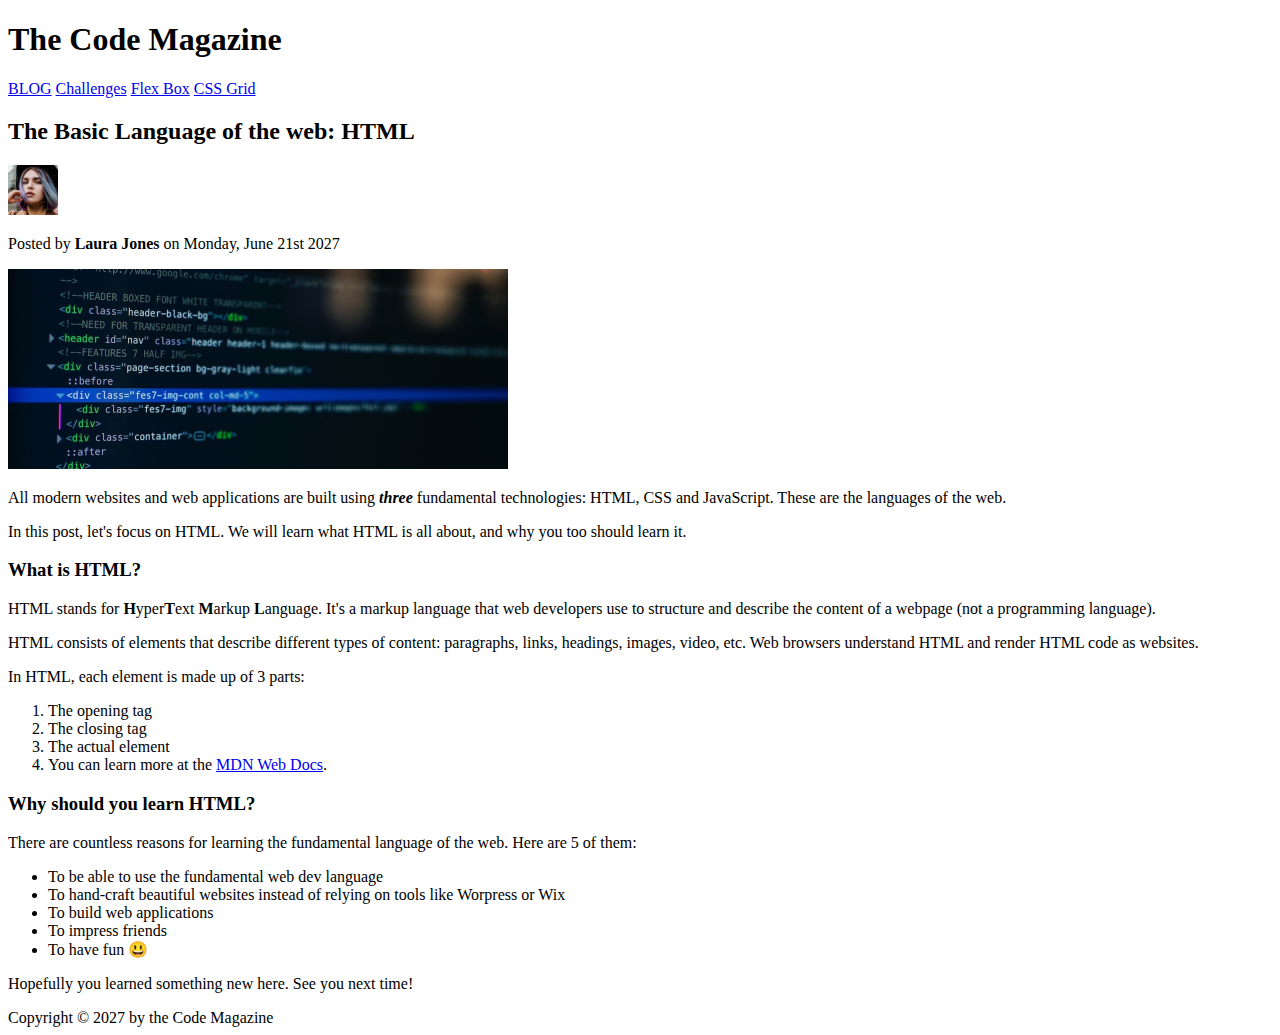
==== index.html @ de1daa29 "Create first webpage" ====
<!DOCTYPE html>
<html>

<head>
    <title>The Basic Language of the web: HTML</title>
</head>

<body>
    <header>
        <h1>The Code Magazine</h1>

        <nav>
            <a href="blog.html">BLOG</a>
            <a href="#">Challenges</a>
            <a href="#">Flex Box</a>
            <a href="#">CSS Grid</a>
        </nav>
    </header>

    <article>
        <header>
            <h2>The Basic Language of the web: HTML</h2>

            <img src="laura-jones.jpg" alt="Picture of Laura Jones" width="50" height="50">

            <p>Posted by <strong>Laura Jones</strong> on Monday, June 21st 2027</p>

            <img src="post-img.jpg" alt="Picture of HTML code" width="500" height="200">
        </header>

        <p>All modern websites and web applications are built using <strong><em>three</em></strong> fundamental
            technologies: HTML, CSS and
            JavaScript. These are the languages of the web.</p>

        <p>In this post, let's focus on HTML. We will learn what HTML is all about, and why you too should learn it.</p>

        <h3>What is HTML?</h3>

        <p>HTML stands for <strong>H</strong>yper<strong>T</strong>ext <strong>M</strong>arkup
            <strong>L</strong>anguage.
            It's a markup language that web developers use to structure and describe the content of a webpage (not a
            programming language).
        </p>

        <p>HTML consists of elements that describe different types of content: paragraphs, links, headings, images,
            video,
            etc. Web browsers understand HTML and render HTML code as websites.</p>

        <p>In HTML, each element is made up of 3 parts: </p>

        <ol>
            <li>The opening tag</li>
            <li>The closing tag</li>
            <li>The actual element</li>
            <li>You can learn more at the <a href="https://developer.mozilla.org/en-US/docs/Web/HTML"
                    target="_blank">MDN
                    Web Docs</a>.</li>

        </ol>

        <h3>Why should you learn HTML?</h3>

        <p>There are countless reasons for learning the fundamental language of the web. Here are 5 of them:</p>

        <ul>
            <li>To be able to use the fundamental web dev language</li>
            <li>To hand-craft beautiful websites instead of relying on tools like Worpress or Wix</li>
            <li>To build web applications</li>
            <li>To impress friends</li>
            <li>To have fun 😃</li>
        </ul>

        <p>Hopefully you learned something new here. See you next time!</p>
    </article>


    <footer>Copyright &copy; 2027 by the Code Magazine</footer>

</body>

</html>
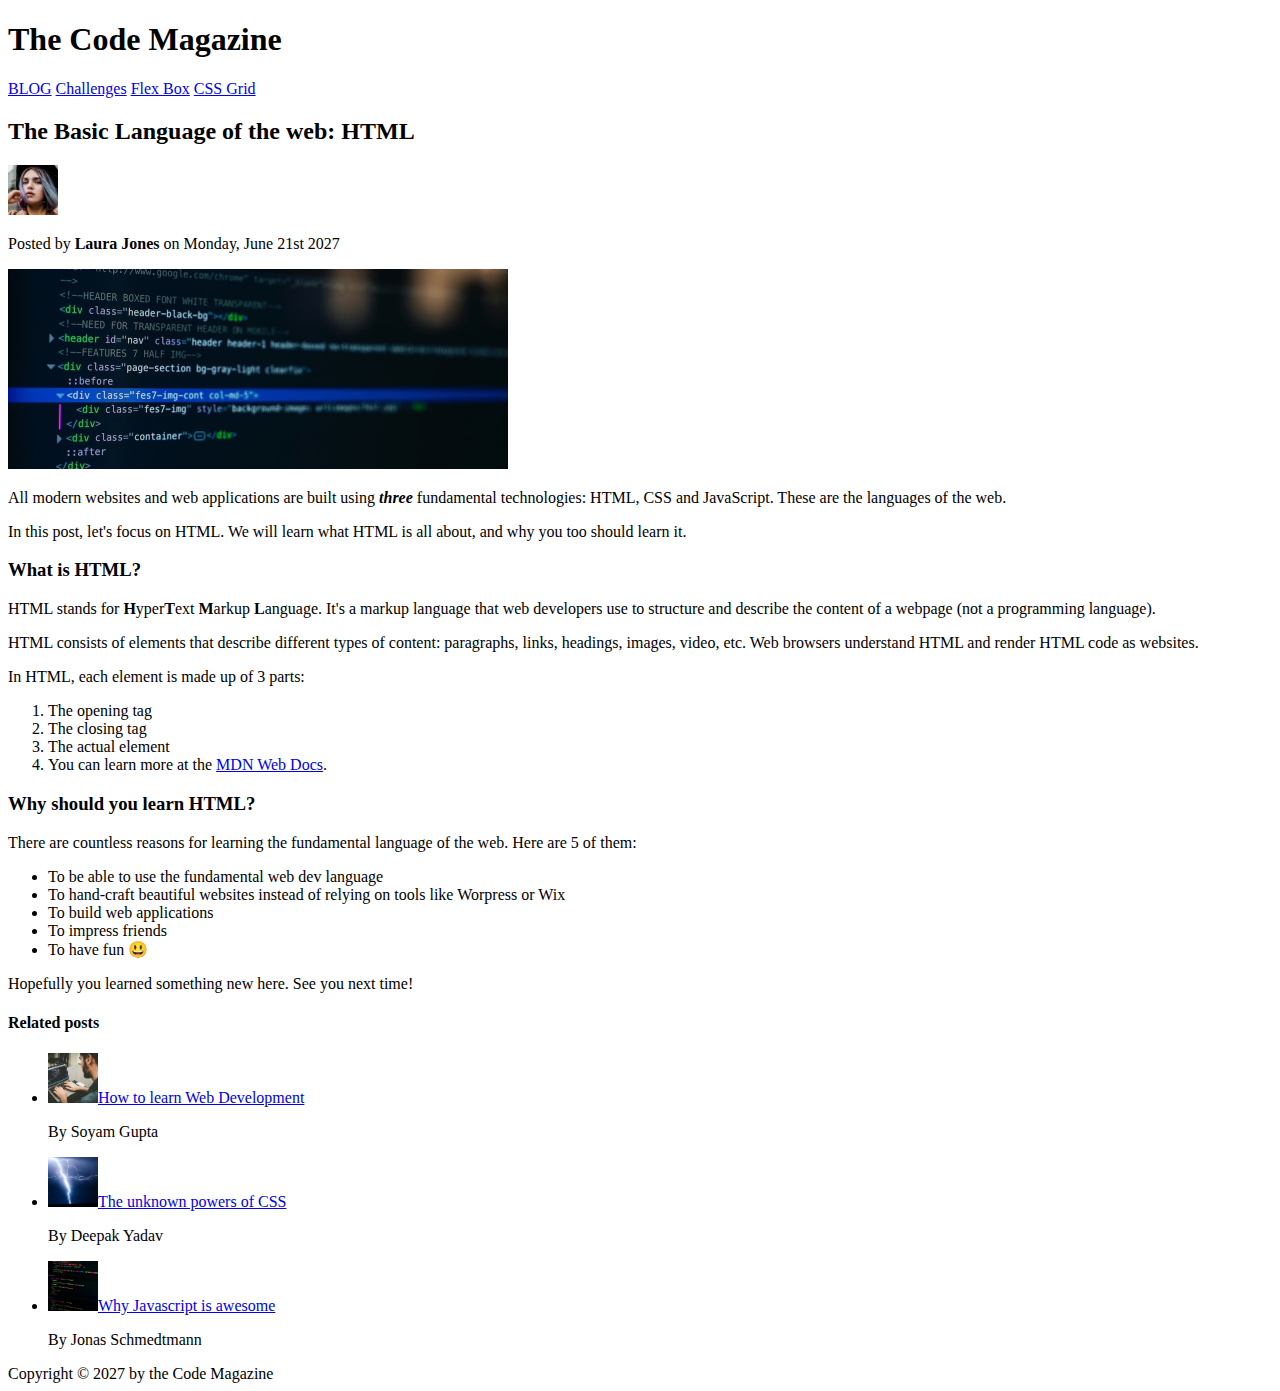
==== commit 59211d82: "Done coding challenge1" ====
--- a/index.html
+++ b/index.html
@@ -73,6 +73,21 @@
         <p>Hopefully you learned something new here. See you next time!</p>
     </article>
 
+    <aside>
+        <h4>Related posts</h4>
+        <ul>
+            <li><img src="related-1.jpg" alt="Related post 1" width="50" height="50"><a href="#">How to learn Web
+                    Development</a></li>
+            <p>By Soyam Gupta</p>
+            <li><img src="related-2.jpg" alt="Related post 2" width="50" height="50"><a href="#">The unknown powers of
+                    CSS</a></li>
+            <p>By Deepak Yadav</p>
+            <li><img src="related-3.jpg " alt="Related post 3" width="50" height="50"><a href="#">Why Javascript is
+                    awesome</a></li>
+            <p>By Jonas Schmedtmann</p>
+        </ul>
+    </aside>
+
 
     <footer>Copyright &copy; 2027 by the Code Magazine</footer>
 
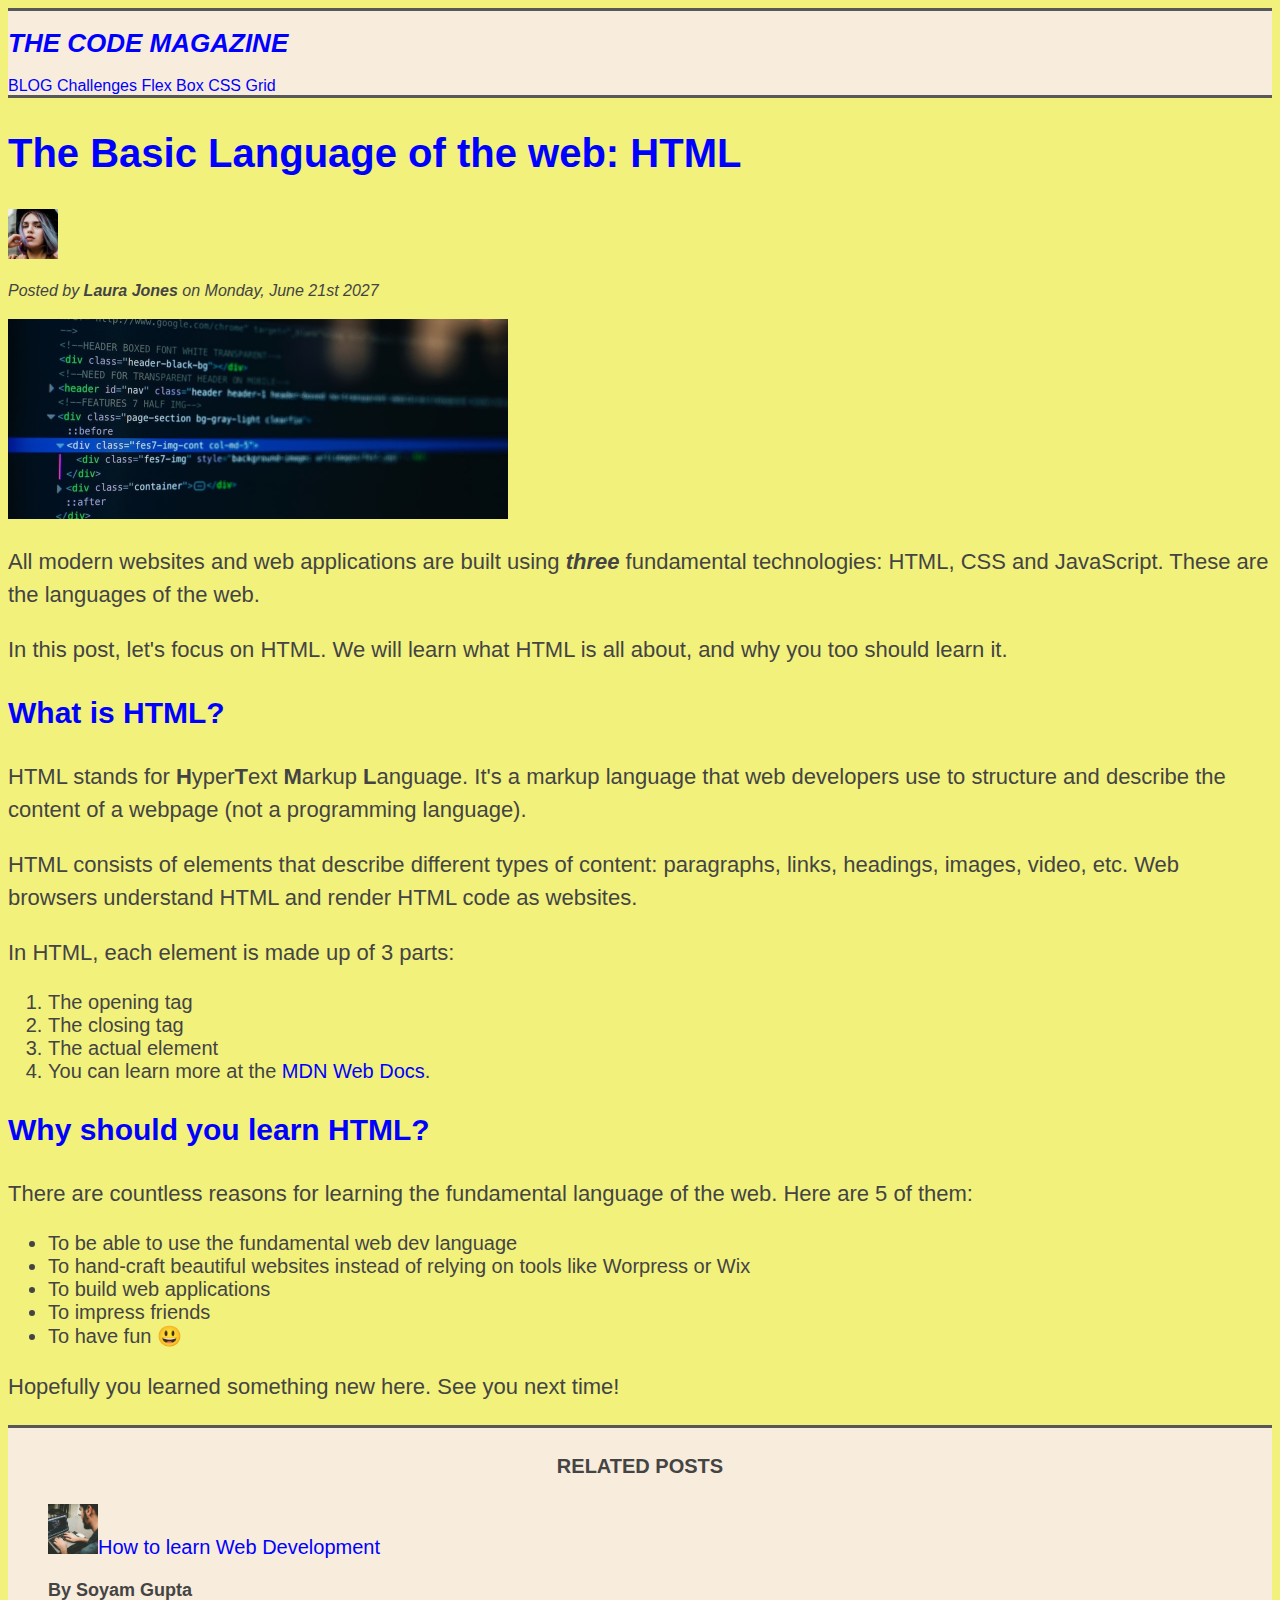
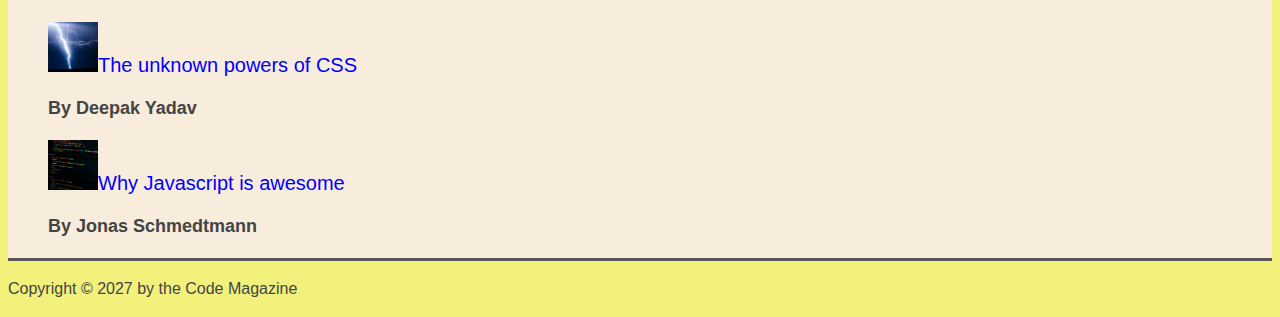
==== commit e7425750: "Add 2 new files of coding challenge" ====
--- a/index.html
+++ b/index.html
@@ -3,13 +3,15 @@
 
 <head>
     <title>The Basic Language of the web: HTML</title>
+    <link href="./style.css" rel="stylesheet">
 </head>
 
 <body>
-    <header>
+    <header class="main-header">
         <h1>The Code Magazine</h1>
 
         <nav>
+
             <a href="blog.html">BLOG</a>
             <a href="#">Challenges</a>
             <a href="#">Flex Box</a>
@@ -23,7 +25,7 @@
 
             <img src="laura-jones.jpg" alt="Picture of Laura Jones" width="50" height="50">
 
-            <p>Posted by <strong>Laura Jones</strong> on Monday, June 21st 2027</p>
+            <p id="author">Posted by <strong>Laura Jones</strong> on Monday, June 21st 2027</p>
 
             <img src="post-img.jpg" alt="Picture of HTML code" width="500" height="200">
         </header>
@@ -75,21 +77,23 @@
 
     <aside>
         <h4>Related posts</h4>
-        <ul>
+        <ul class="related">
             <li><img src="related-1.jpg" alt="Related post 1" width="50" height="50"><a href="#">How to learn Web
                     Development</a></li>
-            <p>By Soyam Gupta</p>
+            <p class="related-author">By Soyam Gupta</p>
             <li><img src="related-2.jpg" alt="Related post 2" width="50" height="50"><a href="#">The unknown powers of
                     CSS</a></li>
-            <p>By Deepak Yadav</p>
+            <p class="related-author">By Deepak Yadav</p>
             <li><img src="related-3.jpg " alt="Related post 3" width="50" height="50"><a href="#">Why Javascript is
                     awesome</a></li>
-            <p>By Jonas Schmedtmann</p>
+            <p class="related-author">By Jonas Schmedtmann</p>
         </ul>
     </aside>
 
 
-    <footer>Copyright &copy; 2027 by the Code Magazine</footer>
+    <footer>
+        <p id="copyright" class="copyright" class="sample">Copyright &copy; 2027 by the Code Magazine</p>
+    </footer>
 
 </body>
 
--- a/style.css
+++ b/style.css
@@ -0,0 +1,164 @@
+body {
+    color: #444;
+    font-family: sans-serif;
+    background-color: rgb(241, 241, 124);
+}
+
+/* header p {
+    background-color: aqua;
+}
+
+article header p {
+    background-color: red;
+}
+
+p {
+    background-color: azure;
+} */
+
+/* h1,
+h2,
+h3,
+h4,
+p,
+li {
+    font-family: sans-serif;
+    color: #444
+} */
+
+
+h1,
+h2,
+h3 {
+    color: blue;
+}
+
+
+h1 {
+    font-size: 26px;
+    text-transform: uppercase;
+    font-style: italic;
+}
+
+h2 {
+    font-size: 40px;
+}
+
+h3 {
+    font-size: 30px;
+}
+
+h4 {
+    font-size: 20px;
+    text-transform: uppercase;
+    text-align: center;
+}
+
+p {
+    font-size: 22px;
+    line-height: 1.5;
+    text-decoration: none;
+}
+
+/* nav {
+    text-decoration: underline;
+    font-weight: bold;
+    font-size: 30px;
+} */
+
+li {
+    font-size: 20px;
+}
+
+/*footer p {
+    font-size: 16px;
+}*/
+
+#author {
+    font-size: 16px;
+    font-style: italic;
+}
+
+#copyright {
+    font-size: 16px;
+}
+
+.related-author {
+    font-size: 18px;
+    font-weight: bold;
+}
+
+.related {
+    list-style: none;
+}
+
+.main-header {
+    background-color: rgb(248, 236, 220);
+    border-top: 3px solid rgb(88, 88, 88);
+    border-bottom: 3px solid rgb(88, 88, 88);
+}
+
+
+aside {
+    background-color: rgb(248, 236, 220);
+    border-top: 3px solid rgb(88, 88, 88);
+    border-bottom: 3px solid rgb(88, 88, 88);
+}
+
+/*li:first-child {
+    color: 
+
+}*/
+
+/* aside p:last-child {
+    color: red
+}
+
+footer p {
+    color: red
+} */
+
+a:link {
+    text-decoration: none;
+    color: blue
+}
+
+/* a:visited {
+    color: red;
+} */
+
+a:hover {
+    color: brown;
+    text-decoration: underline;
+    font-weight: bold;
+}
+
+a:active {
+    background-color: yellow;
+    font-style: italic;
+}
+
+/* .sample {
+    color: yellow
+}
+
+.copyright {
+    color: green
+} */
+
+/* #copyright {
+    color: pink
+} */
+
+/* p {
+    background-color: aliceblue;
+} */
+
+/* footer p {
+    background-color: blue;
+    text-decoration: none;
+}
+
+p {
+    background-color: aliceblue;
+} */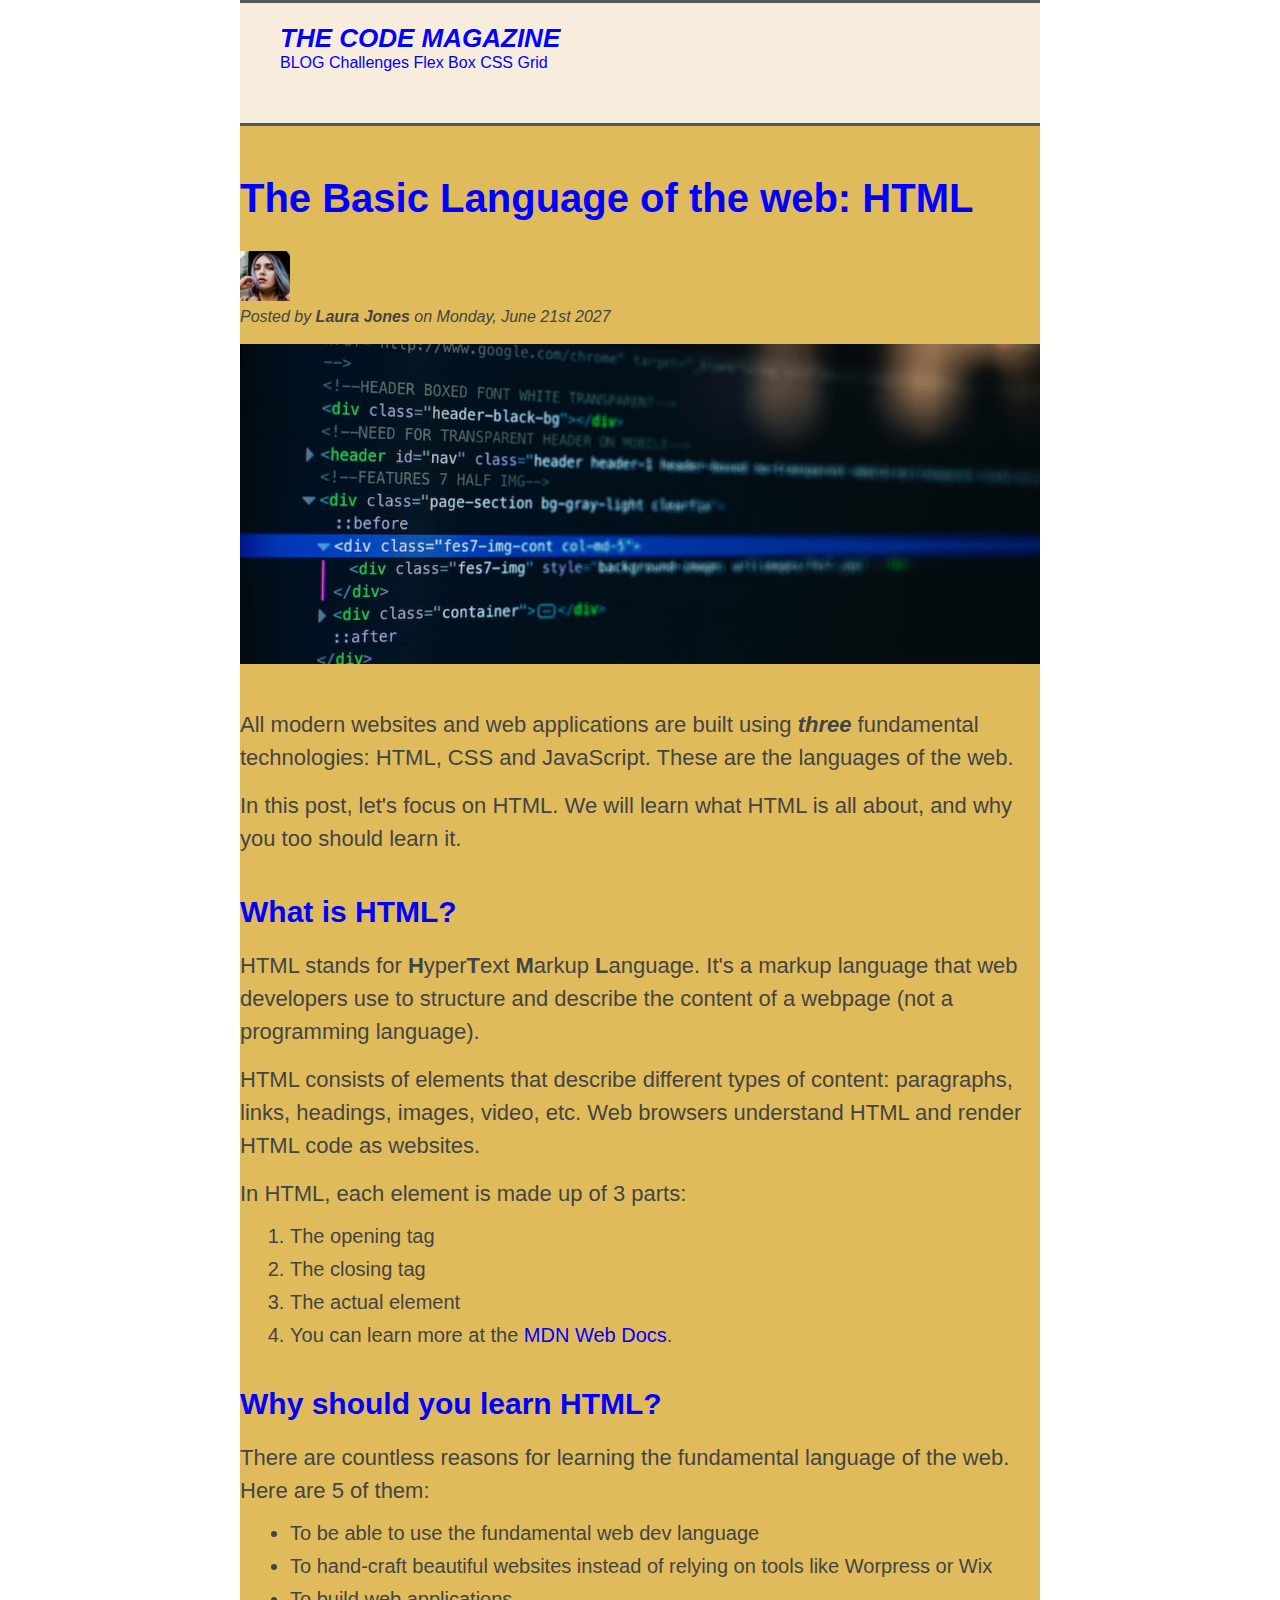
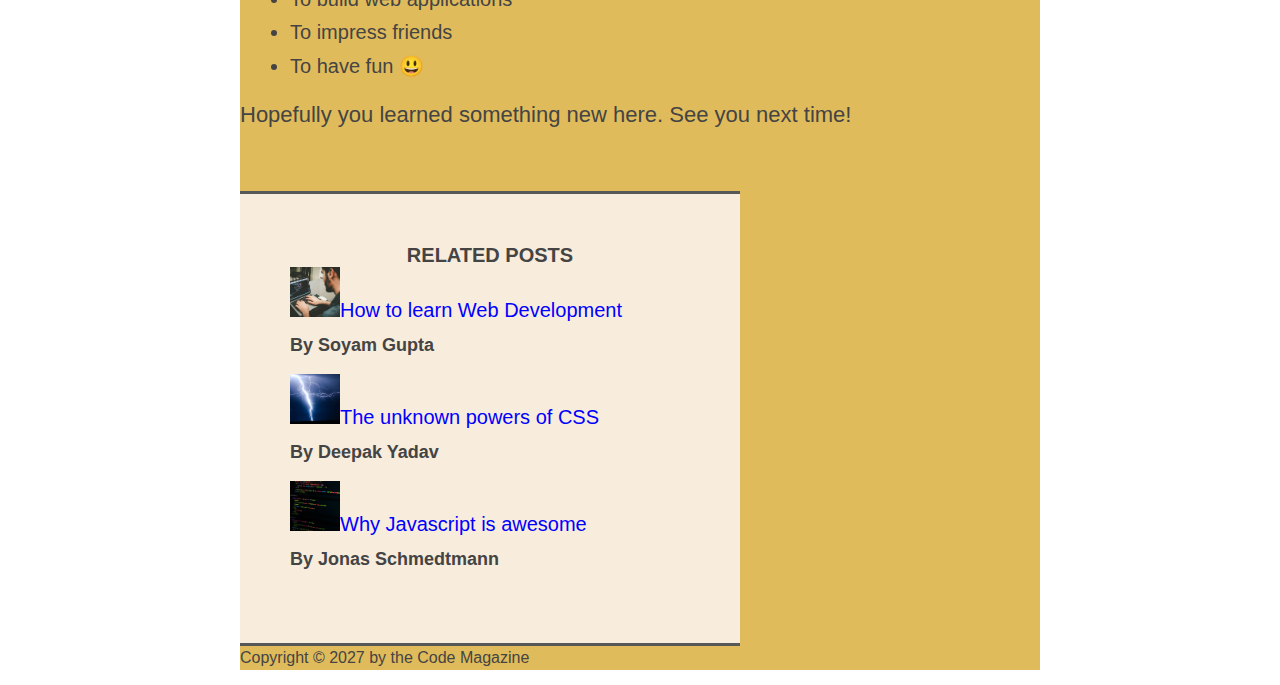
==== commit b4f4ec79: "Done CSS box coding challenge" ====
--- a/index.html
+++ b/index.html
@@ -6,95 +6,99 @@
     <link href="./style.css" rel="stylesheet">
 </head>
 
+
 <body>
-    <header class="main-header">
-        <h1>The Code Magazine</h1>
+    <div class="container">
+        <header class="main-header">
+            <h1>The Code Magazine</h1>
 
-        <nav>
+            <nav>
 
-            <a href="blog.html">BLOG</a>
-            <a href="#">Challenges</a>
-            <a href="#">Flex Box</a>
-            <a href="#">CSS Grid</a>
-        </nav>
-    </header>
-
-    <article>
-        <header>
-            <h2>The Basic Language of the web: HTML</h2>
-
-            <img src="laura-jones.jpg" alt="Picture of Laura Jones" width="50" height="50">
-
-            <p id="author">Posted by <strong>Laura Jones</strong> on Monday, June 21st 2027</p>
-
-            <img src="post-img.jpg" alt="Picture of HTML code" width="500" height="200">
+                <a href="blog.html">BLOG</a>
+                <a href="#">Challenges</a>
+                <a href="#">Flex Box</a>
+                <a href="#">CSS Grid</a>
+            </nav>
         </header>
 
-        <p>All modern websites and web applications are built using <strong><em>three</em></strong> fundamental
-            technologies: HTML, CSS and
-            JavaScript. These are the languages of the web.</p>
+        <article>
+            <header class=" post-header">
+                <h2>The Basic Language of the web: HTML</h2>
 
-        <p>In this post, let's focus on HTML. We will learn what HTML is all about, and why you too should learn it.</p>
+                <img src="laura-jones.jpg" alt="Picture of Laura Jones" width="50" height="50">
 
-        <h3>What is HTML?</h3>
+                <p id="author">Posted by <strong>Laura Jones</strong> on Monday, June 21st 2027</p>
 
-        <p>HTML stands for <strong>H</strong>yper<strong>T</strong>ext <strong>M</strong>arkup
-            <strong>L</strong>anguage.
-            It's a markup language that web developers use to structure and describe the content of a webpage (not a
-            programming language).
-        </p>
+                <img class="post-image" src="post-img.jpg" alt="Picture of HTML code" width="500" height="200">
+            </header>
 
-        <p>HTML consists of elements that describe different types of content: paragraphs, links, headings, images,
-            video,
-            etc. Web browsers understand HTML and render HTML code as websites.</p>
+            <p>All modern websites and web applications are built using <strong><em>three</em></strong> fundamental
+                technologies: HTML, CSS and
+                JavaScript. These are the languages of the web.</p>
 
-        <p>In HTML, each element is made up of 3 parts: </p>
+            <p>In this post, let's focus on HTML. We will learn what HTML is all about, and why you too should learn it.
+            </p>
 
-        <ol>
-            <li>The opening tag</li>
-            <li>The closing tag</li>
-            <li>The actual element</li>
-            <li>You can learn more at the <a href="https://developer.mozilla.org/en-US/docs/Web/HTML"
-                    target="_blank">MDN
-                    Web Docs</a>.</li>
+            <h3>What is HTML?</h3>
 
-        </ol>
+            <p>HTML stands for <strong>H</strong>yper<strong>T</strong>ext <strong>M</strong>arkup
+                <strong>L</strong>anguage.
+                It's a markup language that web developers use to structure and describe the content of a webpage (not a
+                programming language).
+            </p>
 
-        <h3>Why should you learn HTML?</h3>
+            <p>HTML consists of elements that describe different types of content: paragraphs, links, headings, images,
+                video,
+                etc. Web browsers understand HTML and render HTML code as websites.</p>
 
-        <p>There are countless reasons for learning the fundamental language of the web. Here are 5 of them:</p>
+            <p>In HTML, each element is made up of 3 parts: </p>
 
-        <ul>
-            <li>To be able to use the fundamental web dev language</li>
-            <li>To hand-craft beautiful websites instead of relying on tools like Worpress or Wix</li>
-            <li>To build web applications</li>
-            <li>To impress friends</li>
-            <li>To have fun 😃</li>
-        </ul>
+            <ol>
+                <li>The opening tag</li>
+                <li>The closing tag</li>
+                <li>The actual element</li>
+                <li>You can learn more at the <a href="https://developer.mozilla.org/en-US/docs/Web/HTML"
+                        target="_blank">MDN
+                        Web Docs</a>.</li>
 
-        <p>Hopefully you learned something new here. See you next time!</p>
-    </article>
+            </ol>
 
-    <aside>
-        <h4>Related posts</h4>
-        <ul class="related">
-            <li><img src="related-1.jpg" alt="Related post 1" width="50" height="50"><a href="#">How to learn Web
-                    Development</a></li>
-            <p class="related-author">By Soyam Gupta</p>
-            <li><img src="related-2.jpg" alt="Related post 2" width="50" height="50"><a href="#">The unknown powers of
-                    CSS</a></li>
-            <p class="related-author">By Deepak Yadav</p>
-            <li><img src="related-3.jpg " alt="Related post 3" width="50" height="50"><a href="#">Why Javascript is
-                    awesome</a></li>
-            <p class="related-author">By Jonas Schmedtmann</p>
-        </ul>
-    </aside>
+            <h3>Why should you learn HTML?</h3>
+
+            <p>There are countless reasons for learning the fundamental language of the web. Here are 5 of them:</p>
+
+            <ul>
+                <li>To be able to use the fundamental web dev language</li>
+                <li>To hand-craft beautiful websites instead of relying on tools like Worpress or Wix</li>
+                <li>To build web applications</li>
+                <li>To impress friends</li>
+                <li>To have fun 😃</li>
+            </ul>
+
+            <p>Hopefully you learned something new here. See you next time!</p>
+        </article>
+
+        <aside>
+            <h4>Related posts</h4>
+            <ul class="related">
+                <li><img src="related-1.jpg" alt="Related post 1" width="50" height="50"><a href="#">How to learn Web
+                        Development</a></li>
+                <p class="related-author">By Soyam Gupta</p>
+                <li><img src="related-2.jpg" alt="Related post 2" width="50" height="50"><a href="#">The unknown powers
+                        of
+                        CSS</a></li>
+                <p class="related-author">By Deepak Yadav</p>
+                <li><img src="related-3.jpg " alt="Related post 3" width="50" height="50"><a href="#">Why Javascript is
+                        awesome</a></li>
+                <p class="related-author">By Jonas Schmedtmann</p>
+            </ul>
+        </aside>
 
 
-    <footer>
-        <p id="copyright" class="copyright" class="sample">Copyright &copy; 2027 by the Code Magazine</p>
-    </footer>
-
+        <footer>
+            <p id="copyright" class="copyright" class="sample">Copyright &copy; 2027 by the Code Magazine</p>
+        </footer>
+    </div>
 </body>
 
 </html>--- a/style.css
+++ b/style.css
@@ -1,38 +1,50 @@
+* {
+    padding: 0;
+    margin: 0;
+}
+
 body {
     color: #444;
     font-family: sans-serif;
-    background-color: rgb(241, 241, 124);
 }
 
-/* header p {
-    background-color: aqua;
+.container {
+    width: 800px;
+    margin: 0 auto;
+    background-color: rgb(224, 187, 91);
 }
 
-article header p {
-    background-color: red;
+.main-header {
+    background-color: rgb(248, 236, 220);
+    border-top: 3px solid rgb(88, 88, 88);
+    border-bottom: 3px solid rgb(88, 88, 88);
+    padding: 20px;
+    padding: 20px 40px;
+    margin-bottom: 50px;
+    height: 80px;
 }
 
-p {
-    background-color: azure;
-} */
+.post-header {
+    margin-bottom: 40px;
+}
 
-/* h1,
-h2,
-h3,
-h4,
-p,
-li {
-    font-family: sans-serif;
-    color: #444
-} */
+article {
+    margin-bottom: 60px;
+}
 
+aside {
+    background-color: rgb(248, 236, 220);
+    border-top: 3px solid rgb(88, 88, 88);
+    border-bottom: 3px solid rgb(88, 88, 88);
+    padding: 50px 0;
+    width: 500px;
+}
 
 h1,
 h2,
 h3 {
     color: blue;
 }
-
 
 h1 {
     font-size: 26px;
@@ -42,10 +54,13 @@
 
 h2 {
     font-size: 40px;
+    margin-bottom: 30px;
 }
 
 h3 {
     font-size: 30px;
+    margin-bottom: 20px;
+    margin-top: 40px;
 }
 
 h4 {
@@ -58,21 +73,28 @@
     font-size: 22px;
     line-height: 1.5;
     text-decoration: none;
+    margin-bottom: 15px;
 }
 
-/* nav {
-    text-decoration: underline;
-    font-weight: bold;
-    font-size: 30px;
-} */
+ul,
+ol {
+    margin-left: 50px;
+    margin-bottom: 20px;
+}
 
 li {
     font-size: 20px;
+    margin-bottom: 10px;
 }
 
-/*footer p {
-    font-size: 16px;
-}*/
+.post-image {
+    width: 800px;
+    height: auto
+}
+
+li:last-child {
+    margin-bottom: 0;
+}
 
 #author {
     font-size: 16px;
@@ -92,40 +114,10 @@
     list-style: none;
 }
 
-.main-header {
-    background-color: rgb(248, 236, 220);
-    border-top: 3px solid rgb(88, 88, 88);
-    border-bottom: 3px solid rgb(88, 88, 88);
-}
-
-
-aside {
-    background-color: rgb(248, 236, 220);
-    border-top: 3px solid rgb(88, 88, 88);
-    border-bottom: 3px solid rgb(88, 88, 88);
-}
-
-/*li:first-child {
-    color: 
-
-}*/
-
-/* aside p:last-child {
-    color: red
-}
-
-footer p {
-    color: red
-} */
-
 a:link {
     text-decoration: none;
     color: blue
 }
-
-/* a:visited {
-    color: red;
-} */
 
 a:hover {
     color: brown;
@@ -136,29 +128,4 @@
 a:active {
     background-color: yellow;
     font-style: italic;
-}
-
-/* .sample {
-    color: yellow
-}
-
-.copyright {
-    color: green
-} */
-
-/* #copyright {
-    color: pink
-} */
-
-/* p {
-    background-color: aliceblue;
-} */
-
-/* footer p {
-    background-color: blue;
-    text-decoration: none;
-}
-
-p {
-    background-color: aliceblue;
-} */+}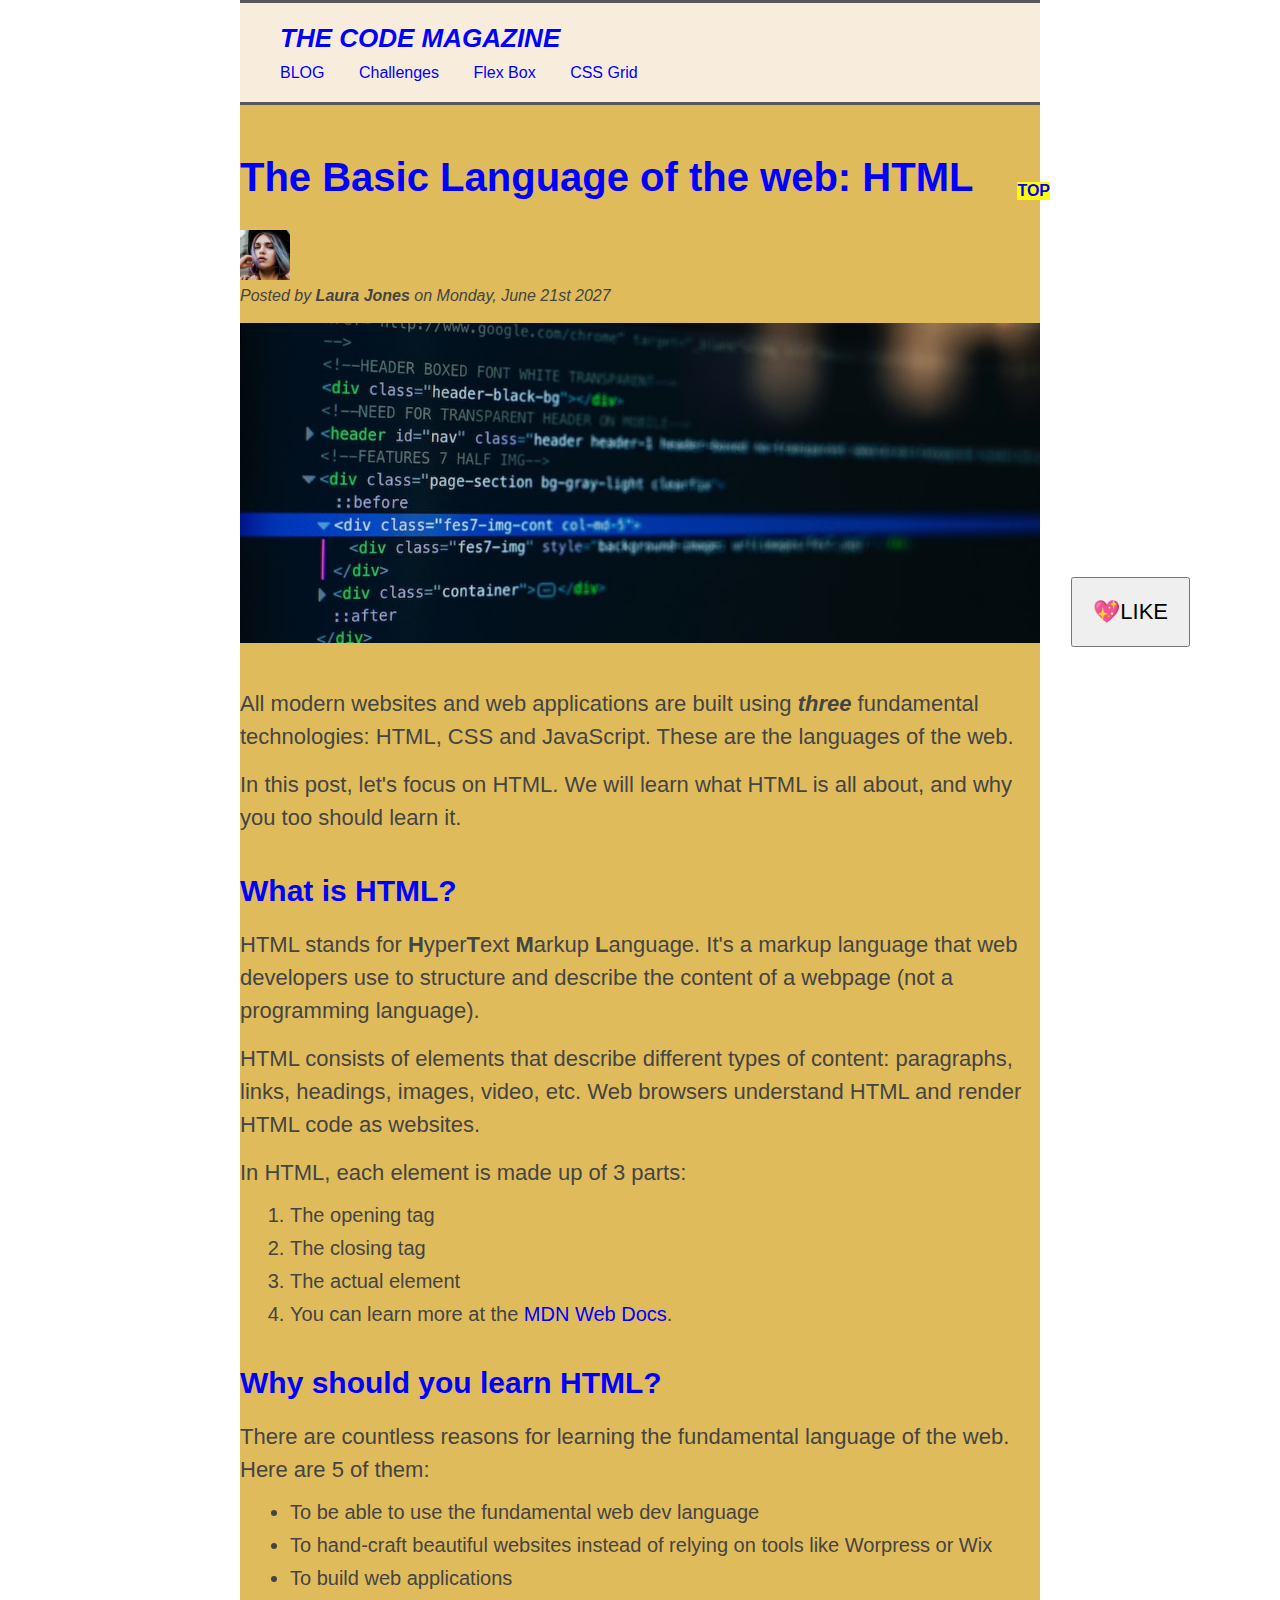
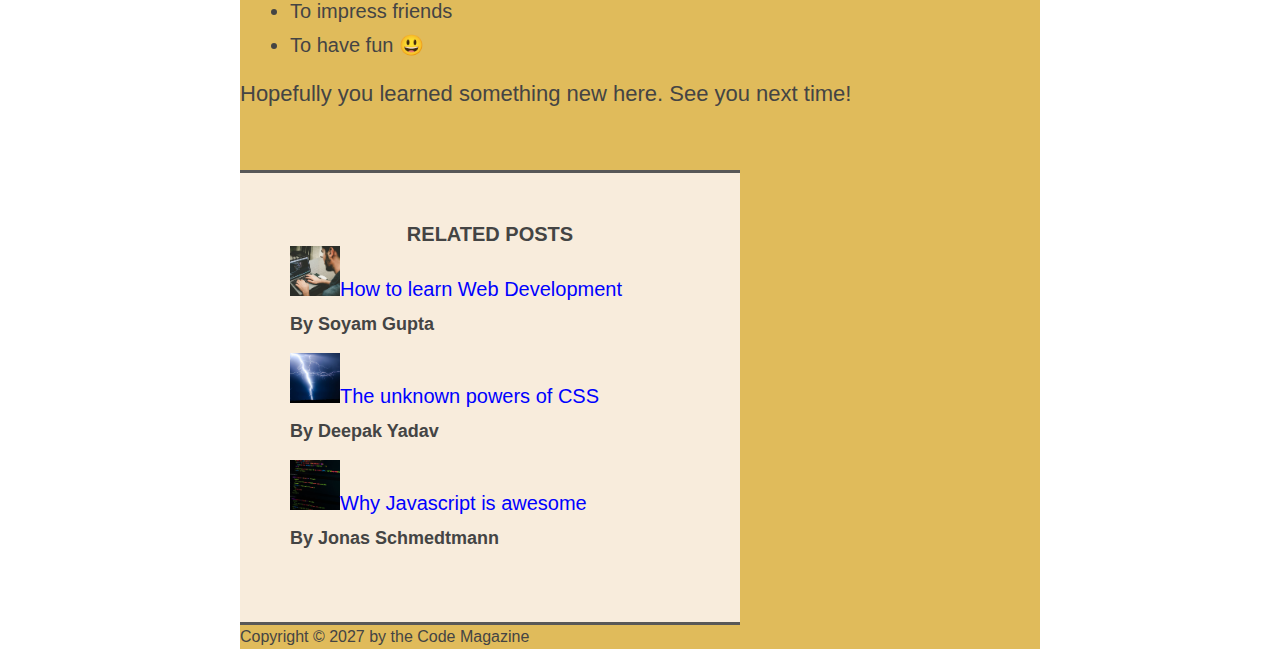
==== commit 688e5dde: "Add coding-challenge3" ====
--- a/index.html
+++ b/index.html
@@ -28,7 +28,7 @@
                 <img src="laura-jones.jpg" alt="Picture of Laura Jones" width="50" height="50">
 
                 <p id="author">Posted by <strong>Laura Jones</strong> on Monday, June 21st 2027</p>
-
+                <button>💖LIKE</button>
                 <img class="post-image" src="post-img.jpg" alt="Picture of HTML code" width="500" height="200">
             </header>
 
@@ -98,7 +98,9 @@
         <footer>
             <p id="copyright" class="copyright" class="sample">Copyright &copy; 2027 by the Code Magazine</p>
         </footer>
+
     </div>
+
 </body>
 
 </html>--- a/style.css
+++ b/style.css
@@ -6,12 +6,14 @@
 body {
     color: #444;
     font-family: sans-serif;
+    position: relative;
 }
 
 .container {
     width: 800px;
     margin: 0 auto;
     background-color: rgb(224, 187, 91);
+    position: relative;
 }
 
 .main-header {
@@ -21,11 +23,11 @@
     padding: 20px;
     padding: 20px 40px;
     margin-bottom: 50px;
-    height: 80px;
 }
 
 .post-header {
     margin-bottom: 40px;
+    position: relative;
 }
 
 article {
@@ -55,6 +57,7 @@
 h2 {
     font-size: 40px;
     margin-bottom: 30px;
+    position: relative;
 }
 
 h3 {
@@ -114,6 +117,18 @@
     list-style: none;
 }
 
+nav a {
+
+    margin-right: 30px;
+    margin-top: 10px;
+    display: inline-block;
+
+}
+
+nav a:link:last-child {
+    margin-right: 0;
+}
+
 a:link {
     text-decoration: none;
     color: blue
@@ -128,4 +143,39 @@
 a:active {
     background-color: yellow;
     font-style: italic;
+}
+
+button {
+    font-size: 22px;
+    padding: 20px;
+    cursor: pointer;
+    position: absolute;
+    bottom: 0;
+    right: -150px;
+}
+
+/* h3+p::first-line {
+    color: red
+} */
+
+/* h1::first-letter {
+    color: black;
+    font-size: 100px;
+} */
+
+/* p::first-line {
+    font-weight: bold;
+    color: red;
+} */
+
+h2::after {
+    content: "TOP";
+    background-color: yellow;
+    font-size: 16px;
+    font-weight: bold;
+    display: inline-block;
+
+    position: absolute;
+    bottom: 0;
+    right: -10px;
 }